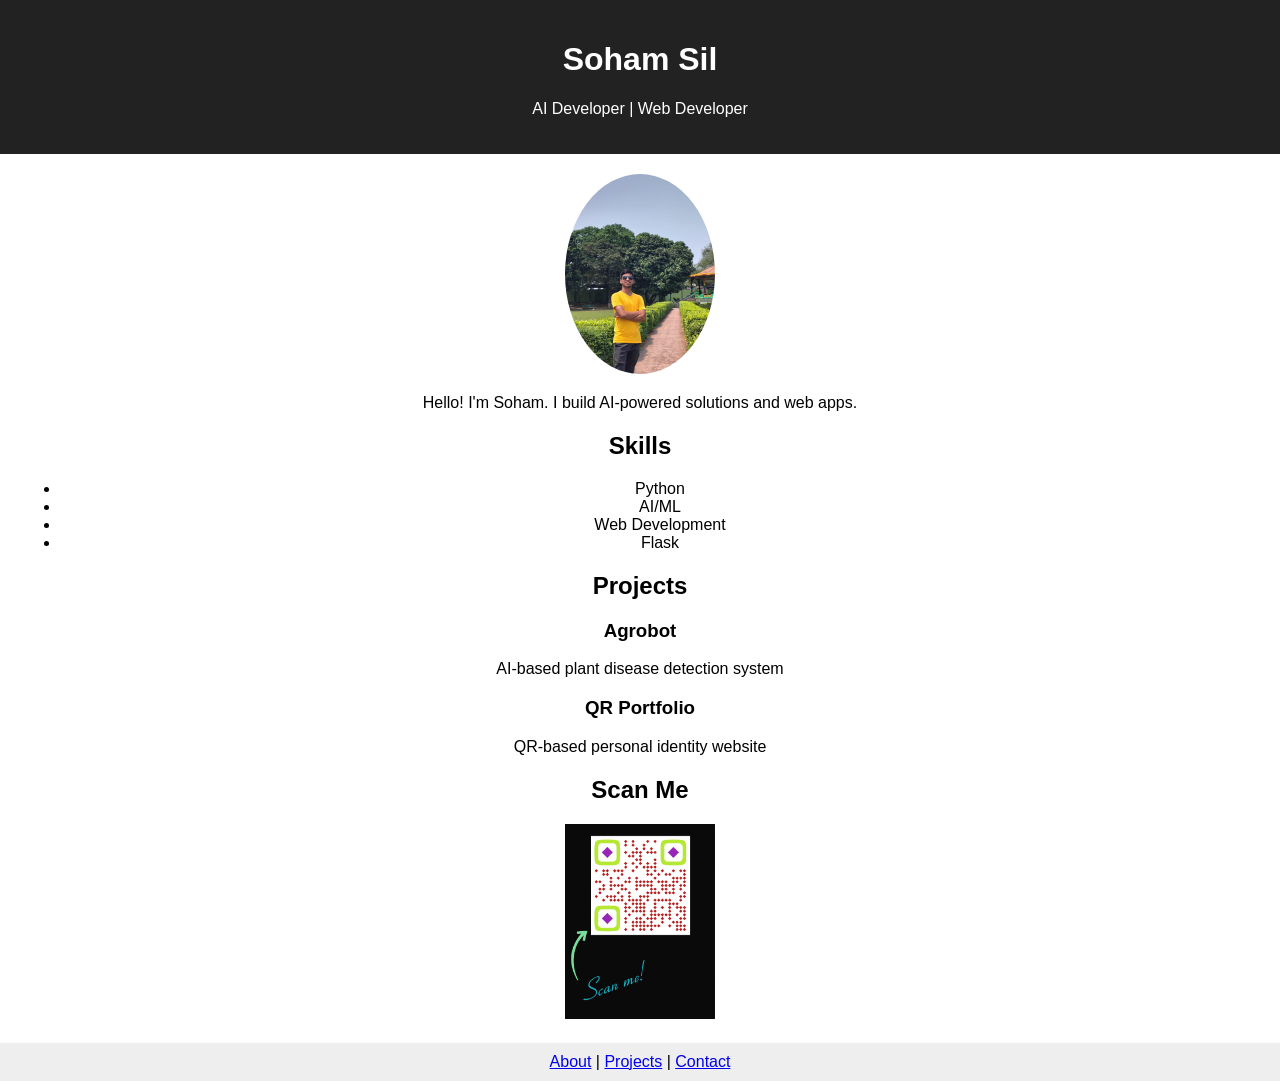
==== index.html @ 1a24b7bc "Initial commit - QR portfolio" ====
<!DOCTYPE html>
<html lang="en">
<head>
  <meta charset="UTF-8">
  <title>Soham Sil | Portfolio</title>
  <link rel="stylesheet" href="assets/css/styles.css">
</head>
<body>

  <!-- Header -->
  <header>
    <h1>Soham Sil</h1>
    <p>AI Developer | Web Developer</p>
  </header>

  <!-- Profile Section -->
  <section class="profile">
    <img src="assets/images/profile.jpeg" alt="Profile">
    <p>Hello! I'm Soham. I build AI-powered solutions and web apps.</p>
  </section>

  <!-- Skills -->
  <section>
    <h2>Skills</h2>
    <ul id="skills"></ul>
  </section>

  <!-- Projects -->
  <section>
    <h2>Projects</h2>
    <div id="projects"></div>
  </section>

  <!-- QR Code -->
  <section>
    <h2>Scan Me</h2>
    <img src="assets/images/qr-code.png" alt="QR Code" width="150">
  </section>

  <!-- Footer -->
  <footer>
    <a href="about.html">About</a> |
    <a href="projects.html">Projects</a> |
    <a href="contact.html">Contact</a>
  </footer>

  <script src="assets/js/script.js"></script>
</body>
</html>
---- assets/css/styles.css ----
body {
  font-family: Arial;
  margin: 0;
  padding: 0;
  text-align: center;
}

header {
  background: #222;
  color: white;
  padding: 20px;
}

section {
  margin: 20px;
}

.profile img {
  width: 150px;
  border-radius: 50%;
}

footer {
  background: #eee;
  padding: 10px;
}
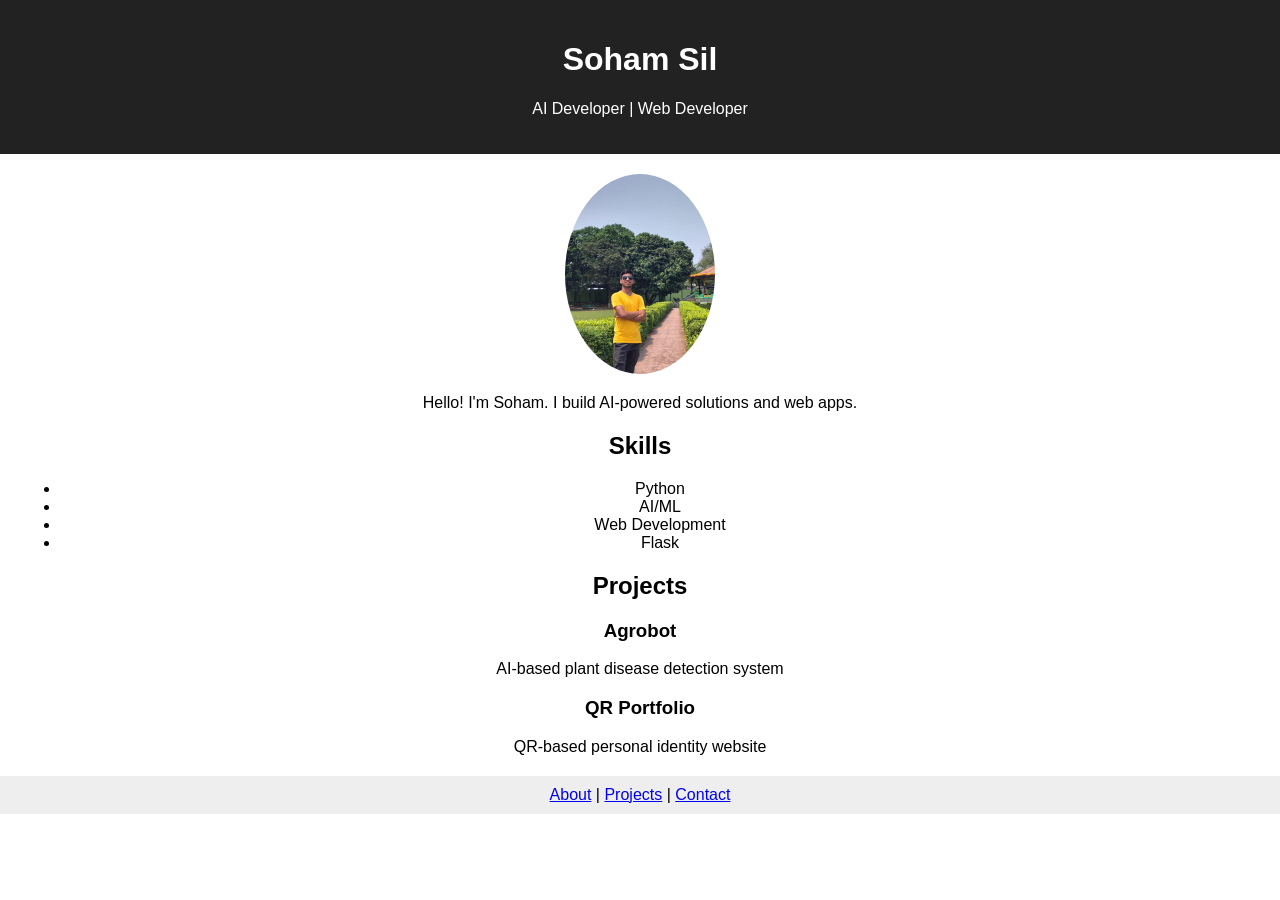
==== commit 22153fd6: "Update index.html" ====
--- a/index.html
+++ b/index.html
@@ -31,12 +31,6 @@
     <div id="projects"></div>
   </section>
 
-  <!-- QR Code -->
-  <section>
-    <h2>Scan Me</h2>
-    <img src="assets/images/qr-code.png" alt="QR Code" width="150">
-  </section>
-
   <!-- Footer -->
   <footer>
     <a href="about.html">About</a> |
@@ -46,4 +40,4 @@
 
   <script src="assets/js/script.js"></script>
 </body>
-</html>+</html>
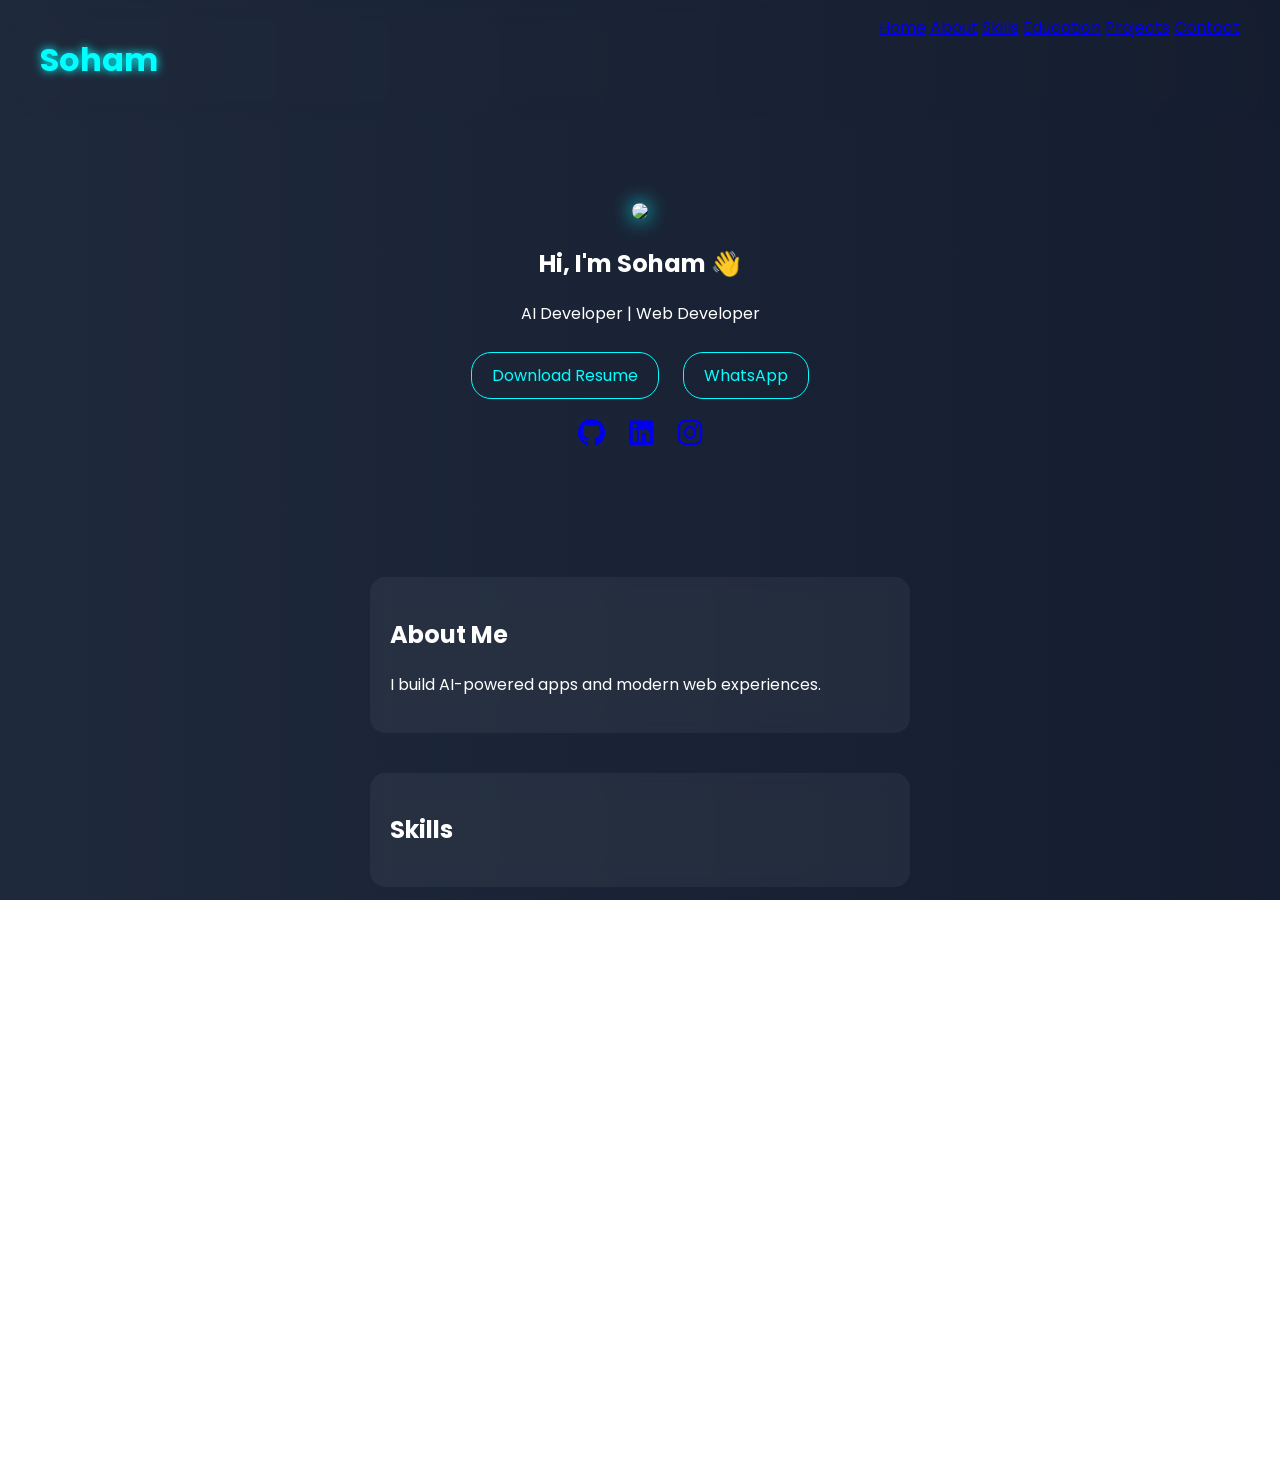
==== commit 80aac41e: "Add files via upload" ====
--- a/index.html
+++ b/index.html
@@ -1,43 +1,92 @@
-<!DOCTYPE html>
-<html lang="en">
-<head>
-  <meta charset="UTF-8">
-  <title>Soham Sil | Portfolio</title>
-  <link rel="stylesheet" href="assets/css/styles.css">
-</head>
-<body>
-
-  <!-- Header -->
-  <header>
-    <h1>Soham Sil</h1>
-    <p>AI Developer | Web Developer</p>
-  </header>
-
-  <!-- Profile Section -->
-  <section class="profile">
-    <img src="assets/images/profile.jpeg" alt="Profile">
-    <p>Hello! I'm Soham. I build AI-powered solutions and web apps.</p>
-  </section>
-
-  <!-- Skills -->
-  <section>
-    <h2>Skills</h2>
-    <ul id="skills"></ul>
-  </section>
-
-  <!-- Projects -->
-  <section>
-    <h2>Projects</h2>
-    <div id="projects"></div>
-  </section>
-
-  <!-- Footer -->
-  <footer>
-    <a href="about.html">About</a> |
-    <a href="projects.html">Projects</a> |
-    <a href="contact.html">Contact</a>
-  </footer>
-
-  <script src="assets/js/script.js"></script>
-</body>
-</html>
+<!DOCTYPE html>
+<html lang="en">
+<head>
+<meta charset="UTF-8">
+<meta name="viewport" content="width=device-width, initial-scale=1.0">
+<title>Soham Sil | Portfolio</title>
+
+<link rel="stylesheet" href="assets/css/styles.css">
+
+<!-- Fonts -->
+<link href="https://fonts.googleapis.com/css2?family=Poppins:wght@300;600&display=swap" rel="stylesheet">
+
+<!-- Icons -->
+<link rel="stylesheet" href="https://cdnjs.cloudflare.com/ajax/libs/font-awesome/6.5.0/css/all.min.css">
+
+</head>
+
+<body>
+
+<!-- BACKGROUND -->
+<div class="bg"></div>
+
+<!-- NAVBAR -->
+<header class="navbar">
+  <h1 class="logo">Soham</h1>
+  <nav>
+    <a href="#home">Home</a>
+    <a href="#about">About</a>
+    <a href="#skills">Skills</a>
+    <a href="#education">Education</a>
+    <a href="#projects">Projects</a>
+    <a href="#contact">Contact</a>
+  </nav>
+</header>
+
+<!-- HERO -->
+<section id="home" class="hero">
+  <img src="assets/images/profile.jpg" class="profile">
+  <h2>Hi, I'm Soham 👋</h2>
+  <p class="typewriter">AI Developer | Web Developer</p>
+
+  <!-- BUTTONS -->
+  <div class="buttons">
+    <a href="#" class="btn">Download Resume</a>
+    <a href="https://wa.me/yournumber" class="btn">WhatsApp</a>
+  </div>
+
+  <!-- SOCIAL -->
+  <div class="socials">
+    <a href="https://github.com/yourusername"><i class="fab fa-github"></i></a>
+    <a href="#"><i class="fab fa-linkedin"></i></a>
+    <a href="#"><i class="fab fa-instagram"></i></a>
+  </div>
+</section>
+
+<!-- ABOUT -->
+<section id="about" class="card reveal">
+  <h2>About Me</h2>
+  <p>I build AI-powered apps and modern web experiences.</p>
+</section>
+
+<!-- SKILLS -->
+<section id="skills" class="card reveal">
+  <h2>Skills</h2>
+  <ul id="skills-list"></ul>
+</section>
+
+<!-- EDUCATION -->
+<section id="education" class="card reveal">
+  <h2>Education</h2>
+  <div id="education-list"></div>
+</section>
+
+<!-- PROJECTS -->
+<section id="projects" class="card reveal">
+  <h2>Projects</h2>
+  <div id="projects-list"></div>
+</section>
+
+<!-- CONTACT -->
+<section id="contact" class="card reveal">
+  <h2>Contact</h2>
+  <p>Email: yourmail@example.com</p>
+</section>
+
+<footer>
+  <p>© 2026 Soham Sil</p>
+</footer>
+
+<script src="assets/js/script.js"></script>
+</body>
+</html>
--- a/assets/css/styles.css
+++ b/assets/css/styles.css
@@ -1,26 +1,109 @@
-body {
-  font-family: Arial;
-  margin: 0;
-  padding: 0;
-  text-align: center;
-}
-
-header {
-  background: #222;
-  color: white;
-  padding: 20px;
-}
-
-section {
-  margin: 20px;
-}
-
-.profile img {
-  width: 150px;
-  border-radius: 50%;
-}
-
-footer {
-  background: #eee;
-  padding: 10px;
+body {
+  margin: 0;
+  font-family: 'Poppins', sans-serif;
+  color: white;
+  overflow-x: hidden;
+}
+
+/* 🌌 ANIMATED BACKGROUND */
+.bg {
+  position: fixed;
+  width: 100%;
+  height: 100%;
+  background: linear-gradient(270deg, #0f172a, #020617, #1e293b);
+  background-size: 600% 600%;
+  animation: bgMove 10s infinite;
+  z-index: -1;
+}
+
+@keyframes bgMove {
+  0% {background-position: 0%}
+  50% {background-position: 100%}
+  100% {background-position: 0%}
+}
+
+/* NAVBAR */
+.navbar {
+  display: flex;
+  justify-content: space-between;
+  padding: 15px 40px;
+  backdrop-filter: blur(10px);
+  position: sticky;
+  top: 0;
+}
+
+.logo {
+  color: cyan;
+  text-shadow: 0 0 10px cyan;
+}
+
+/* HERO */
+.hero {
+  text-align: center;
+  padding: 80px 20px;
+}
+
+.profile {
+  width: 150px;
+  border-radius: 50%;
+  box-shadow: 0 0 20px cyan;
+}
+
+/* BUTTONS */
+.btn {
+  display: inline-block;
+  margin: 10px;
+  padding: 10px 20px;
+  border: 1px solid cyan;
+  color: cyan;
+  text-decoration: none;
+  border-radius: 20px;
+  transition: 0.3s;
+}
+
+.btn:hover {
+  background: cyan;
+  color: black;
+}
+
+/* SOCIAL */
+.socials i {
+  font-size: 28px;
+  margin: 10px;
+  transition: 0.3s;
+}
+
+.socials i:hover {
+  color: cyan;
+  transform: scale(1.2);
+}
+
+/* CARDS (GLASS EFFECT) */
+.card {
+  margin: 40px auto;
+  padding: 20px;
+  max-width: 500px;
+  background: rgba(255,255,255,0.05);
+  backdrop-filter: blur(10px);
+  border-radius: 15px;
+}
+
+/* SCROLL ANIMATION */
+.reveal {
+  opacity: 0;
+  transform: translateY(50px);
+  transition: 1s;
+}
+
+.reveal.active {
+  opacity: 1;
+  transform: translateY(0);
+}
+
+/* MOBILE */
+@media (max-width: 768px) {
+  .navbar {
+    flex-direction: column;
+    text-align: center;
+  }
 }
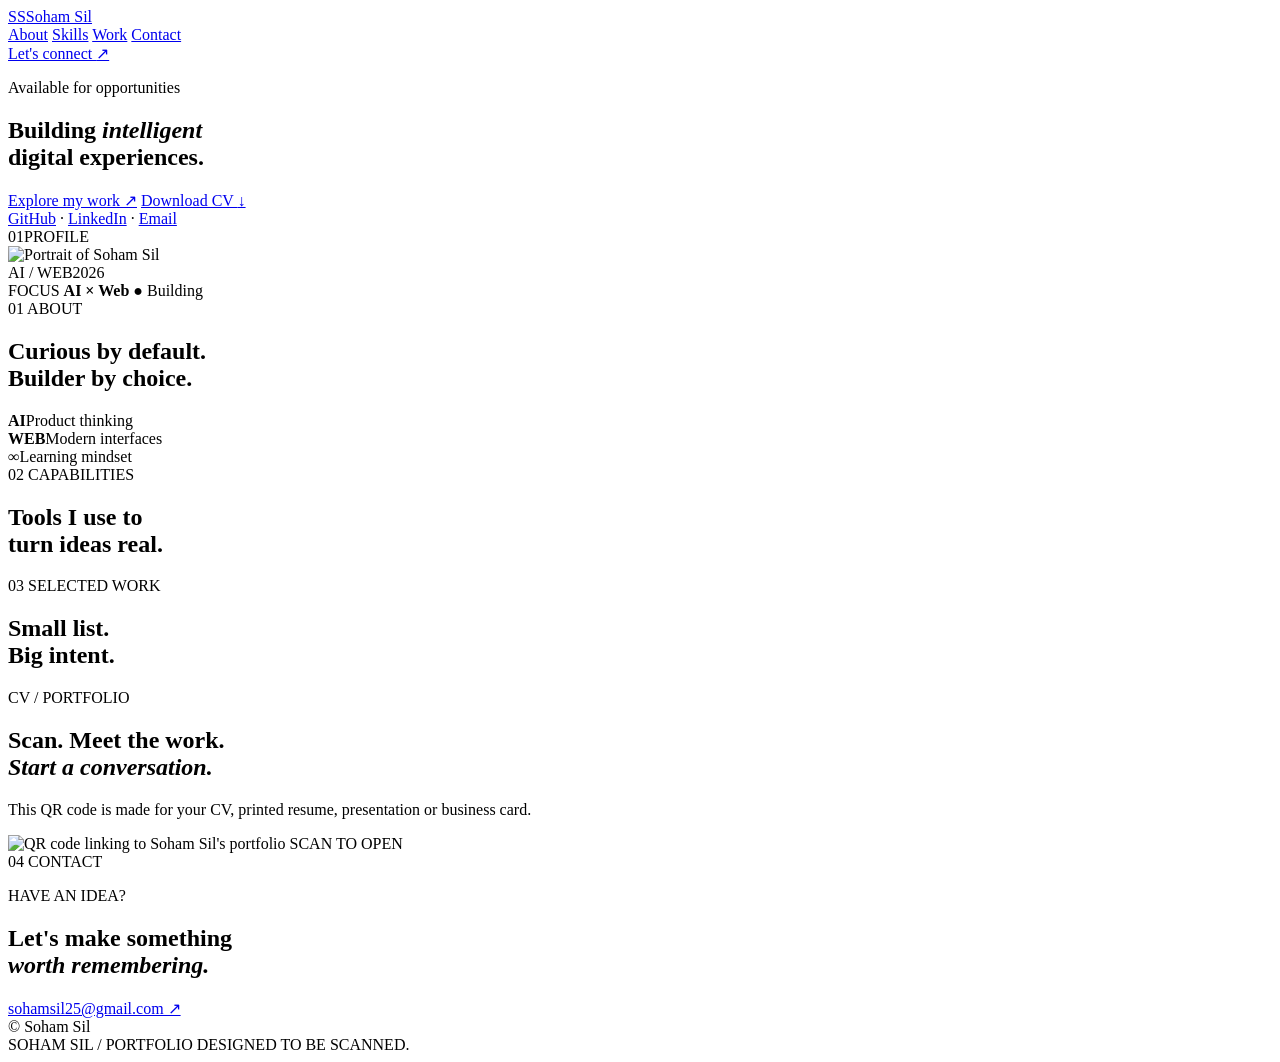
==== commit bdd42fb3: "Add files via upload" ====
--- a/index.html
+++ b/index.html
@@ -1,92 +1,126 @@
-<!DOCTYPE html>
-<html lang="en">
-<head>
-<meta charset="UTF-8">
-<meta name="viewport" content="width=device-width, initial-scale=1.0">
-<title>Soham Sil | Portfolio</title>
-
-<link rel="stylesheet" href="assets/css/styles.css">
-
-<!-- Fonts -->
-<link href="https://fonts.googleapis.com/css2?family=Poppins:wght@300;600&display=swap" rel="stylesheet">
-
-<!-- Icons -->
-<link rel="stylesheet" href="https://cdnjs.cloudflare.com/ajax/libs/font-awesome/6.5.0/css/all.min.css">
-
-</head>
-
-<body>
-
-<!-- BACKGROUND -->
-<div class="bg"></div>
-
-<!-- NAVBAR -->
-<header class="navbar">
-  <h1 class="logo">Soham</h1>
-  <nav>
-    <a href="#home">Home</a>
-    <a href="#about">About</a>
-    <a href="#skills">Skills</a>
-    <a href="#education">Education</a>
-    <a href="#projects">Projects</a>
-    <a href="#contact">Contact</a>
-  </nav>
-</header>
-
-<!-- HERO -->
-<section id="home" class="hero">
-  <img src="assets/images/profile.jpg" class="profile">
-  <h2>Hi, I'm Soham 👋</h2>
-  <p class="typewriter">AI Developer | Web Developer</p>
-
-  <!-- BUTTONS -->
-  <div class="buttons">
-    <a href="#" class="btn">Download Resume</a>
-    <a href="https://wa.me/yournumber" class="btn">WhatsApp</a>
-  </div>
-
-  <!-- SOCIAL -->
-  <div class="socials">
-    <a href="https://github.com/yourusername"><i class="fab fa-github"></i></a>
-    <a href="#"><i class="fab fa-linkedin"></i></a>
-    <a href="#"><i class="fab fa-instagram"></i></a>
-  </div>
-</section>
-
-<!-- ABOUT -->
-<section id="about" class="card reveal">
-  <h2>About Me</h2>
-  <p>I build AI-powered apps and modern web experiences.</p>
-</section>
-
-<!-- SKILLS -->
-<section id="skills" class="card reveal">
-  <h2>Skills</h2>
-  <ul id="skills-list"></ul>
-</section>
-
-<!-- EDUCATION -->
-<section id="education" class="card reveal">
-  <h2>Education</h2>
-  <div id="education-list"></div>
-</section>
-
-<!-- PROJECTS -->
-<section id="projects" class="card reveal">
-  <h2>Projects</h2>
-  <div id="projects-list"></div>
-</section>
-
-<!-- CONTACT -->
-<section id="contact" class="card reveal">
-  <h2>Contact</h2>
-  <p>Email: yourmail@example.com</p>
-</section>
-
-<footer>
-  <p>© 2026 Soham Sil</p>
-</footer>
-
-<script src="assets/js/script.js"></script>
-</body>
-</html>+<!doctype html>
+<html lang="en">
+<head>
+  <meta charset="utf-8">
+  <meta name="viewport" content="width=device-width, initial-scale=1">
+  <meta name="theme-color" content="#080b12">
+  <meta name="description" content="Soham Sil — AI Developer and Web Developer portfolio.">
+  <title>Soham Sil — AI Developer</title>
+  <link rel="icon" href="assets/favicon.svg" type="image/svg+xml">
+  <link rel="stylesheet" href="assets/css/styles.css">
+</head>
+<body>
+  <div class="noise"></div>
+  <div class="ambient ambient-one"></div>
+  <div class="ambient ambient-two"></div>
+
+  <header class="nav">
+    <a class="brand" href="#home" aria-label="Soham Sil home">
+      <span class="brand-mark">SS</span><span>Soham Sil</span>
+    </a>
+    <nav aria-label="Primary navigation">
+      <a href="#about">About</a>
+      <a href="#skills">Skills</a>
+      <a href="#projects">Work</a>
+      <a href="#contact">Contact</a>
+    </nav>
+    <a class="nav-cta" href="#contact">Let's connect <span>↗</span></a>
+  </header>
+
+  <main>
+    <section id="home" class="hero section">
+      <div class="hero-copy reveal">
+        <p class="eyebrow"><span class="pulse"></span> Available for opportunities</p>
+        <h1>Building <em>intelligent</em><br>digital experiences.</h1>
+        <p class="lead" id="tagline"></p>
+        <div class="hero-actions">
+          <a class="button button-primary" href="#projects">Explore my work <span>↗</span></a>
+          <a class="button button-ghost" id="resumeBtn" href="#contact">Download CV <span>↓</span></a>
+        </div>
+        <div class="quick-links">
+          <a id="githubLink" href="#" target="_blank" rel="noreferrer">GitHub</a>
+          <span>·</span>
+          <a id="linkedinLink" href="#" target="_blank" rel="noreferrer">LinkedIn</a>
+          <span>·</span>
+          <a href="#contact">Email</a>
+        </div>
+      </div>
+
+      <div class="hero-visual reveal">
+        <div class="portrait-frame">
+          <div class="frame-top"><span>01</span><span>PROFILE</span></div>
+          <img src="assets/images/profile.jpeg" alt="Portrait of Soham Sil">
+          <div class="frame-bottom"><span>AI / WEB</span><span>2026</span></div>
+        </div>
+        <div class="orbit orbit-a"></div>
+        <div class="orbit orbit-b"></div>
+        <div class="floating-card">
+          <span class="mini-label">FOCUS</span>
+          <strong>AI × Web</strong>
+          <span class="status">● Building</span>
+        </div>
+      </div>
+    </section>
+
+    <section id="about" class="section split">
+      <div class="section-label reveal"><span>01</span> ABOUT</div>
+      <div class="section-content reveal">
+        <h2>Curious by default.<br><span>Builder by choice.</span></h2>
+        <p id="aboutText"></p>
+        <div class="stat-row">
+          <div><strong>AI</strong><span>Product thinking</span></div>
+          <div><strong>WEB</strong><span>Modern interfaces</span></div>
+          <div><strong>∞</strong><span>Learning mindset</span></div>
+        </div>
+      </div>
+    </section>
+
+    <section id="skills" class="section split">
+      <div class="section-label reveal"><span>02</span> CAPABILITIES</div>
+      <div class="section-content reveal">
+        <h2>Tools I use to<br><span>turn ideas real.</span></h2>
+        <div id="skillsGrid" class="skill-grid"></div>
+      </div>
+    </section>
+
+    <section id="projects" class="section split">
+      <div class="section-label reveal"><span>03</span> SELECTED WORK</div>
+      <div class="section-content reveal">
+        <h2>Small list.<br><span>Big intent.</span></h2>
+        <div id="projectsList" class="projects"></div>
+      </div>
+    </section>
+
+    <section class="qr-band section reveal">
+      <div>
+        <p class="eyebrow">CV / PORTFOLIO</p>
+        <h2>Scan. Meet the work.<br><em>Start a conversation.</em></h2>
+        <p>This QR code is made for your CV, printed resume, presentation or business card.</p>
+      </div>
+      <div class="qr-wrap">
+        <img src="assets/qr-portfolio.svg" alt="QR code linking to Soham Sil's portfolio">
+        <span>SCAN TO OPEN</span>
+      </div>
+    </section>
+
+    <section id="contact" class="section contact">
+      <div class="section-label reveal"><span>04</span> CONTACT</div>
+      <div class="contact-main reveal">
+        <p class="eyebrow">HAVE AN IDEA?</p>
+        <h2>Let's make something<br><em>worth remembering.</em></h2>
+        <a id="emailLink" class="email-link" href="mailto:sohamsil25@gmail.com">sohamsil25@gmail.com ↗</a>
+        <div class="contact-meta">
+          <span id="location"></span>
+          <span>© <span id="year"></span> Soham Sil</span>
+        </div>
+      </div>
+    </section>
+  </main>
+
+  <footer class="footer">
+    <span>SOHAM SIL / PORTFOLIO</span>
+    <span>DESIGNED TO BE SCANNED.</span>
+  </footer>
+  <script src="assets/js/script.js"></script>
+</body>
+</html>
